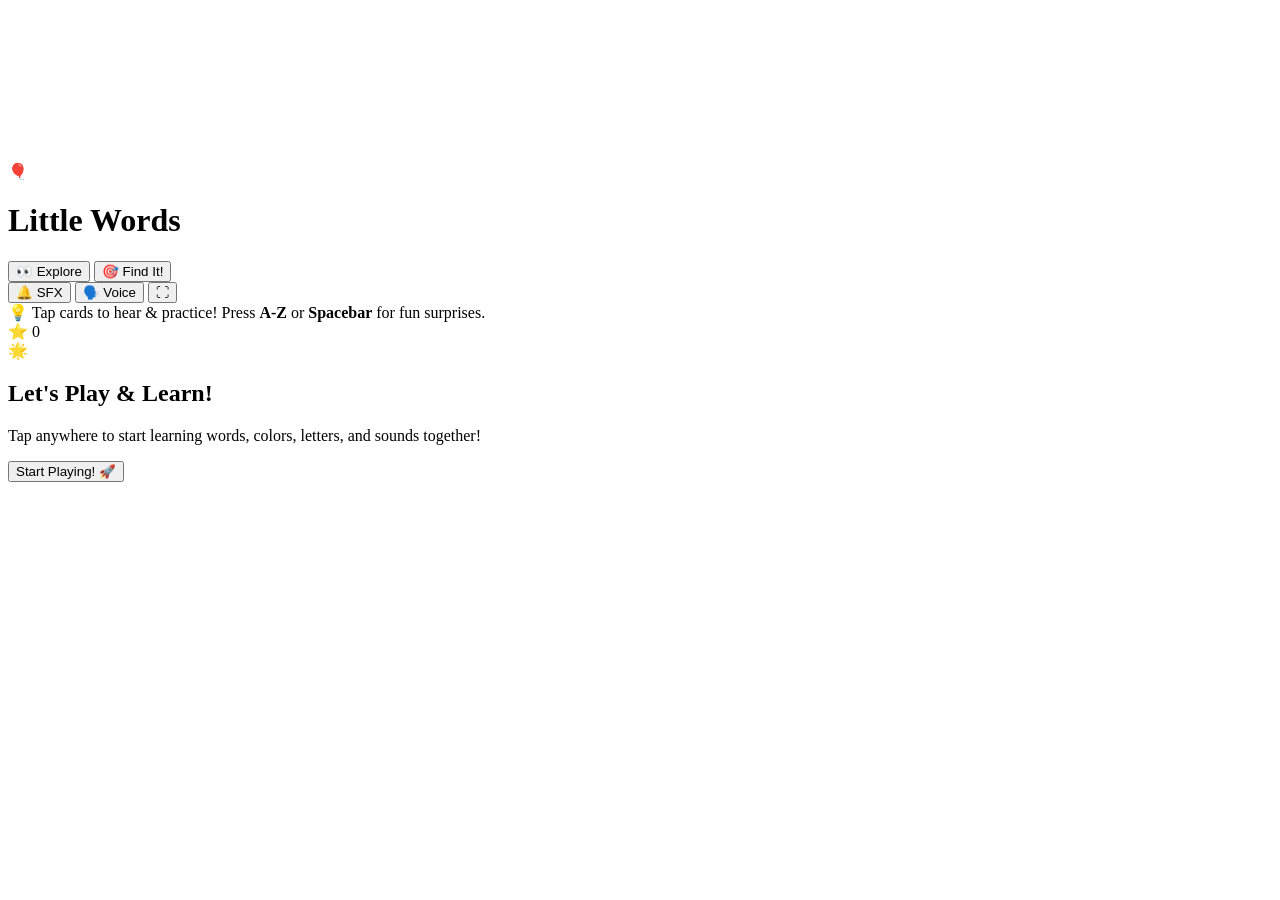
==== index.html @ f1b93fe6 "initial commit: Main HTML entry point" ====
<!DOCTYPE html>
<html lang="en">
<head>
  <meta charset="UTF-8">
  <meta name="viewport" content="width=device-width, initial-scale=1.0, maximum-scale=1.0, user-scalable=no, viewport-fit=cover">
  <meta name="theme-color" content="#FFD93D">
  <meta name="description" content="A playful, colorful web app for toddlers and guardians to learn and practice saying letters, colors, shapes, animals, objects, and more!">
  <title>Toddler Play & Learn ⭐</title>

  <!-- Google Fonts for Friendly Rounded Typography -->
  <link rel="preconnect" href="https://fonts.googleapis.com">
  <link rel="preconnect" href="https://fonts.gstatic.com" crossorigin>
  <link href="https://fonts.googleapis.com/css2?family=Nunito:wght@700;800;900&family=Quicksand:wght@600;700&display=swap" rel="stylesheet">

  <!-- Application Stylesheets -->
  <link rel="stylesheet" href="css/main.css">
  <link rel="stylesheet" href="css/animations.css">
  <link rel="stylesheet" href="css/components.css">
</head>
<body>
  <!-- Fullscreen Celebration Particles Canvas -->
  <canvas id="confetti-canvas" class="confetti-canvas" aria-hidden="true"></canvas>

  <div class="app-container" id="app">
    <!-- Header & Guardian Controls -->
    <header class="app-header">
      <div class="brand">
        <span class="brand-icon" aria-hidden="true">🎈</span>
        <h1 class="brand-title">Little Words</h1>
      </div>

      <!-- Mode Switcher -->
      <div class="mode-switcher" role="tablist" aria-label="Learning Mode">
        <button type="button" class="mode-btn active" id="btn-mode-learn" role="tab" aria-selected="true">
          <span class="mode-icon">👀</span>
          <span class="mode-text">Explore</span>
        </button>
        <button type="button" class="mode-btn" id="btn-mode-quiz" role="tab" aria-selected="false">
          <span class="mode-icon">🎯</span>
          <span class="mode-text">Find It!</span>
        </button>
      </div>

      <!-- Guardian Quick Settings / Audio Toolbar -->
      <div class="guardian-toolbar">
        <!-- Sound FX Toggle -->
        <button type="button" class="tool-btn active" id="btn-toggle-sfx" title="Sound Effects On/Off" aria-label="Sound Effects On/Off" aria-pressed="true">
          <span class="tool-icon" id="sfx-icon">🔔</span>
          <span class="tool-label">SFX</span>
        </button>

        <!-- Speech / Pronunciation Toggle -->
        <button type="button" class="tool-btn active" id="btn-toggle-speech" title="Voice Speech On/Off" aria-label="Voice Speech On/Off" aria-pressed="true">
          <span class="tool-icon" id="speech-icon">🗣️</span>
          <span class="tool-label">Voice</span>
        </button>

        <!-- Fullscreen Button -->
        <button type="button" class="tool-btn" id="btn-toggle-fullscreen" title="Fullscreen Mode" aria-label="Fullscreen Mode">
          <span class="tool-icon">⛶</span>
        </button>
      </div>
    </header>

    <!-- Category Navigation Bar -->
    <nav class="category-nav" id="category-nav" aria-label="Learning Categories">
      <!-- Category buttons generated dynamically by app.js -->
    </nav>

    <!-- Main Learning & Interactive Stage -->
    <main class="interactive-stage" id="stage">
      <!-- Stage views (Flashcard View or Quiz View) injected here -->
      <div id="flashcard-view" class="view-container"></div>
      <div id="quiz-view" class="view-container hidden"></div>
    </main>

    <!-- Footer with Tips for Guardians & Keyboard Notice -->
    <footer class="app-footer">
      <div class="footer-tip">
        <span class="tip-icon">💡</span>
        <span class="tip-text" id="footer-tip-text">Tap cards to hear & practice! Press <strong>A-Z</strong> or <strong>Spacebar</strong> for fun surprises.</span>
      </div>
      <div class="stars-counter" id="stars-counter" title="Stars Earned">
        <span class="star-icon">⭐</span>
        <span class="star-count" id="star-count-num">0</span>
      </div>
    </footer>
  </div>

  <!-- Audio Unlock / Welcome Floating Toast for first interaction -->
  <div class="welcome-overlay" id="welcome-overlay">
    <div class="welcome-card">
      <div class="welcome-emoji">🌟</div>
      <h2>Let's Play & Learn!</h2>
      <p>Tap anywhere to start learning words, colors, letters, and sounds together!</p>
      <button type="button" class="start-btn" id="btn-start">
        <span>Start Playing! 🚀</span>
      </button>
    </div>
  </div>

  <!-- Application Scripts -->
  <script type="module" src="js/app.js"></script>
</body>
</html>
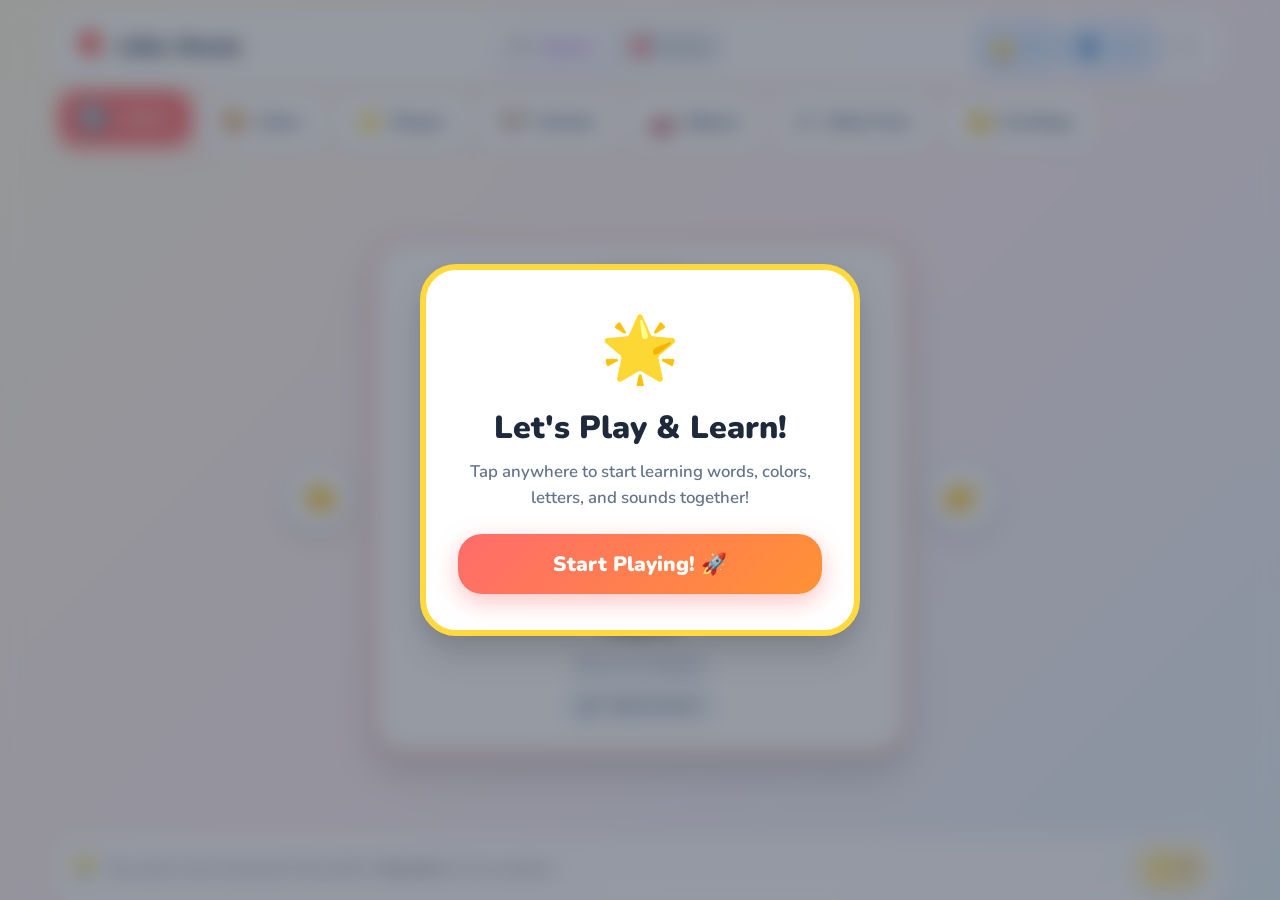
==== commit 812de5bf: "feat: ko-fi integration." ====
--- a/index.html
+++ b/index.html
@@ -101,5 +101,14 @@
 
   <!-- Application Scripts -->
   <script type="module" src="js/app.js"></script>
+  <script src='https://storage.ko-fi.com/cdn/scripts/overlay-widget.js'></script>
+  <script>
+    kofiWidgetOverlay.draw('isaacomondi', {
+      'type': 'floating-chat',
+      'floating-chat.donateButton.text': 'Support Us',
+      'floating-chat.donateButton.background-color': '#fcbf47',
+      'floating-chat.donateButton.text-color': '#323842'
+    });
+  </script>
 </body>
 </html>
--- a/css/main.css
+++ b/css/main.css
@@ -0,0 +1,428 @@
+/* ==========================================================================
+   Main Stylesheet - Design Tokens, Reset & App Layout
+   ========================================================================== */
+
+:root {
+  /* Vibrant & Friendly Kid-Safe Color Palette */
+  --bg-gradient: linear-gradient(135deg, #FFF9E6 0%, #FFF0F5 50%, #E8F4FD 100%);
+  --bg-card-default: #FFFFFF;
+  --text-main: #2D3748;
+  --text-muted: #718096;
+  --border-subtle: rgba(0, 0, 0, 0.08);
+
+  /* Theme Accents */
+  --primary-coral: #FF6B6B;
+  --primary-yellow: #FFD93D;
+  --primary-green: #6BCB77;
+  --primary-blue: #4D96FF;
+  --primary-purple: #9B5DE5;
+  --primary-pink: #F15BB5;
+  --primary-orange: #FF9234;
+
+  /* Elevation Shadows with Soft Pastel Tints */
+  --shadow-sm: 0 4px 12px rgba(0, 0, 0, 0.06);
+  --shadow-md: 0 10px 25px rgba(0, 0, 0, 0.08), 0 4px 10px rgba(0, 0, 0, 0.03);
+  --shadow-lg: 0 20px 35px rgba(0, 0, 0, 0.12), 0 8px 16px rgba(0, 0, 0, 0.06);
+  --shadow-pressed: 0 2px 4px rgba(0, 0, 0, 0.1);
+
+  /* Spring Curves */
+  --spring-bounce: cubic-bezier(0.34, 1.56, 0.64, 1);
+  --ease-soft: cubic-bezier(0.25, 1, 0.5, 1);
+
+  /* Typography */
+  --font-family: 'Nunito', 'Quicksand', -apple-system, BlinkMacSystemFont, 'Segoe UI', Roboto, sans-serif;
+}
+
+/* Reset & Box Sizing */
+*, *::before, *::after {
+  box-sizing: border-box;
+  margin: 0;
+  padding: 0;
+  -webkit-tap-highlight-color: transparent;
+}
+
+html, body {
+  width: 100%;
+  height: 100%;
+  overflow: hidden;
+  font-family: var(--font-family);
+  background: var(--bg-gradient);
+  color: var(--text-main);
+  user-select: none;
+  -webkit-user-select: none;
+  touch-action: manipulation;
+}
+
+/* Base App Shell Layout */
+.app-container {
+  display: flex;
+  flex-direction: column;
+  height: 100vh;
+  height: 100dvh;
+  max-width: 1200px;
+  margin: 0 auto;
+  padding: 12px 16px env(safe-area-inset-bottom, 12px) 16px;
+  position: relative;
+  z-index: 10;
+}
+
+/* Fullscreen Celebration Canvas */
+.confetti-canvas {
+  position: fixed;
+  top: 0;
+  left: 0;
+  width: 100vw;
+  height: 100vh;
+  pointer-events: none;
+  z-index: 999;
+}
+
+/* App Header */
+.app-header {
+  display: flex;
+  align-items: center;
+  justify-content: space-between;
+  gap: 12px;
+  padding: 8px 14px;
+  background: rgba(255, 255, 255, 0.85);
+  backdrop-filter: blur(12px);
+  -webkit-backdrop-filter: blur(12px);
+  border-radius: 24px;
+  box-shadow: var(--shadow-sm);
+  border: 2px solid rgba(255, 255, 255, 0.9);
+  flex-shrink: 0;
+}
+
+.brand {
+  display: flex;
+  align-items: center;
+  gap: 8px;
+}
+
+.brand-icon {
+  font-size: 1.8rem;
+  animation: float-subtle 3s ease-in-out infinite;
+}
+
+.brand-title {
+  font-size: 1.35rem;
+  font-weight: 900;
+  color: #334155;
+  letter-spacing: -0.5px;
+}
+
+/* Mode Switcher (Explore vs Find It!) */
+.mode-switcher {
+  display: flex;
+  background: #F1F5F9;
+  padding: 4px;
+  border-radius: 999px;
+  gap: 4px;
+}
+
+.mode-btn {
+  display: flex;
+  align-items: center;
+  gap: 6px;
+  padding: 8px 16px;
+  border: none;
+  background: transparent;
+  border-radius: 999px;
+  font-family: var(--font-family);
+  font-weight: 800;
+  font-size: 0.95rem;
+  color: var(--text-muted);
+  cursor: pointer;
+  transition: all 0.25s var(--spring-bounce);
+}
+
+.mode-btn.active {
+  background: #FFFFFF;
+  color: var(--primary-purple);
+  box-shadow: 0 4px 12px rgba(155, 93, 229, 0.2);
+  transform: scale(1.04);
+}
+
+.mode-icon {
+  font-size: 1.2rem;
+}
+
+/* Guardian Quick Audio Toolbar */
+.guardian-toolbar {
+  display: flex;
+  align-items: center;
+  gap: 6px;
+}
+
+.tool-btn {
+  display: flex;
+  align-items: center;
+  gap: 5px;
+  padding: 8px 12px;
+  border: 2px solid #E2E8F0;
+  background: #FFFFFF;
+  border-radius: 16px;
+  font-family: var(--font-family);
+  font-size: 0.85rem;
+  font-weight: 800;
+  color: #64748B;
+  cursor: pointer;
+  transition: all 0.2s var(--spring-bounce);
+}
+
+.tool-btn:hover {
+  transform: translateY(-2px);
+  border-color: #CBD5E1;
+}
+
+.tool-btn:active {
+  transform: scale(0.94);
+}
+
+.tool-btn.active {
+  background: #EBF4FF;
+  border-color: var(--primary-blue);
+  color: var(--primary-blue);
+}
+
+.tool-btn.muted {
+  opacity: 0.6;
+  background: #F8FAFC;
+  border-color: #E2E8F0;
+  color: #94A3B8;
+}
+
+.tool-icon {
+  font-size: 1.15rem;
+}
+
+/* Category Navigation Bar */
+.category-nav {
+  display: flex;
+  gap: 10px;
+  padding: 12px 4px 6px 4px;
+  overflow-x: auto;
+  overflow-y: hidden;
+  scrollbar-width: none;
+  -ms-overflow-style: none;
+  flex-shrink: 0;
+}
+
+.category-nav::-webkit-scrollbar {
+  display: none;
+}
+
+.cat-btn {
+  display: flex;
+  align-items: center;
+  gap: 8px;
+  padding: 10px 18px;
+  background: #FFFFFF;
+  border: 3px solid transparent;
+  border-radius: 20px;
+  font-family: var(--font-family);
+  font-weight: 800;
+  font-size: 1rem;
+  color: #475569;
+  cursor: pointer;
+  box-shadow: var(--shadow-sm);
+  white-space: nowrap;
+  transition: all 0.25s var(--spring-bounce);
+}
+
+.cat-btn:hover {
+  transform: translateY(-3px) scale(1.03);
+}
+
+.cat-btn:active {
+  transform: scale(0.95);
+}
+
+.cat-btn.active {
+  color: #FFFFFF;
+  border-color: rgba(255, 255, 255, 0.8);
+  box-shadow: var(--shadow-md);
+  transform: translateY(-4px) scale(1.06);
+}
+
+.cat-icon {
+  font-size: 1.35rem;
+}
+
+/* Interactive Stage Container */
+.interactive-stage {
+  flex: 1;
+  display: flex;
+  align-items: center;
+  justify-content: center;
+  padding: 8px 0;
+  position: relative;
+  min-height: 0;
+  overflow: hidden;
+}
+
+.view-container {
+  width: 100%;
+  height: 100%;
+  display: flex;
+  align-items: center;
+  justify-content: center;
+  position: relative;
+}
+
+.view-container.hidden {
+  display: none !important;
+}
+
+/* Footer & Tips */
+.app-footer {
+  display: flex;
+  align-items: center;
+  justify-content: space-between;
+  padding: 8px 14px;
+  background: rgba(255, 255, 255, 0.8);
+  backdrop-filter: blur(8px);
+  border-radius: 20px;
+  border: 2px solid rgba(255, 255, 255, 0.9);
+  flex-shrink: 0;
+  gap: 12px;
+}
+
+.footer-tip {
+  display: flex;
+  align-items: center;
+  gap: 8px;
+  font-size: 0.9rem;
+  color: #475569;
+  overflow: hidden;
+  text-overflow: ellipsis;
+  white-space: nowrap;
+}
+
+.tip-icon {
+  font-size: 1.2rem;
+}
+
+.stars-counter {
+  display: flex;
+  align-items: center;
+  gap: 6px;
+  background: #FEF3C7;
+  border: 2px solid #FDE68A;
+  padding: 6px 14px;
+  border-radius: 999px;
+  font-weight: 900;
+  color: #B45309;
+  font-size: 1.05rem;
+  box-shadow: var(--shadow-sm);
+  transition: transform 0.3s var(--spring-bounce);
+}
+
+.stars-counter.pulse {
+  animation: star-pulse 0.6s var(--spring-bounce);
+}
+
+.star-icon {
+  font-size: 1.3rem;
+}
+
+/* Welcome / Audio Unlock Overlay */
+.welcome-overlay {
+  position: fixed;
+  inset: 0;
+  background: rgba(45, 55, 72, 0.5);
+  backdrop-filter: blur(10px);
+  -webkit-backdrop-filter: blur(10px);
+  display: flex;
+  align-items: center;
+  justify-content: center;
+  z-index: 1000;
+  padding: 20px;
+  opacity: 1;
+  transition: opacity 0.4s ease;
+}
+
+.welcome-overlay.hidden {
+  opacity: 0;
+  pointer-events: none;
+}
+
+.welcome-card {
+  background: #FFFFFF;
+  padding: 36px 32px;
+  border-radius: 36px;
+  text-align: center;
+  max-width: 440px;
+  width: 100%;
+  box-shadow: var(--shadow-lg);
+  border: 6px solid #FFD93D;
+  animation: bounce-in 0.6s var(--spring-bounce);
+}
+
+.welcome-emoji {
+  font-size: 4rem;
+  margin-bottom: 12px;
+  animation: float-subtle 2.5s ease-in-out infinite;
+}
+
+.welcome-card h2 {
+  font-size: 2rem;
+  font-weight: 900;
+  color: #1E293B;
+  margin-bottom: 10px;
+}
+
+.welcome-card p {
+  font-size: 1.05rem;
+  color: #64748B;
+  line-height: 1.5;
+  margin-bottom: 24px;
+  font-weight: 600;
+}
+
+.start-btn {
+  width: 100%;
+  padding: 16px;
+  background: linear-gradient(135deg, #FF6B6B, #FF9234);
+  color: #FFFFFF;
+  border: none;
+  border-radius: 24px;
+  font-family: var(--font-family);
+  font-size: 1.3rem;
+  font-weight: 900;
+  cursor: pointer;
+  box-shadow: 0 8px 24px rgba(255, 107, 107, 0.4);
+  transition: all 0.25s var(--spring-bounce);
+}
+
+.start-btn:hover {
+  transform: translateY(-3px) scale(1.03);
+  box-shadow: 0 12px 28px rgba(255, 107, 107, 0.5);
+}
+
+.start-btn:active {
+  transform: scale(0.96);
+}
+
+/* Responsive Adjustments */
+@media (max-width: 768px) {
+  .app-header {
+    padding: 6px 10px;
+  }
+  .brand-title {
+    display: none;
+  }
+  .mode-text, .tool-label {
+    display: none;
+  }
+  .mode-btn {
+    padding: 8px 12px;
+  }
+  .tool-btn {
+    padding: 8px 10px;
+  }
+  .cat-btn {
+    padding: 8px 14px;
+    font-size: 0.9rem;
+  }
+}
--- a/css/animations.css
+++ b/css/animations.css
@@ -0,0 +1,151 @@
+/* ==========================================================================
+   Animations & Spring Physics Stylesheet
+   ========================================================================== */
+
+/* Gentle Floating Animation */
+@keyframes float-subtle {
+  0%, 100% {
+    transform: translateY(0px) rotate(0deg);
+  }
+  50% {
+    transform: translateY(-8px) rotate(2deg);
+  }
+}
+
+/* Card Tactile Squish / Bounce on Click or Tap */
+@keyframes card-squish {
+  0% {
+    transform: scale(1);
+  }
+  30% {
+    transform: scale(0.92) translateY(8px);
+  }
+  60% {
+    transform: scale(1.08) translateY(-10px);
+  }
+  80% {
+    transform: scale(0.98) translateY(2px);
+  }
+  100% {
+    transform: scale(1) translateY(0);
+  }
+}
+
+/* Big Entrance Bounce */
+@keyframes bounce-in {
+  0% {
+    opacity: 0;
+    transform: scale(0.6) translateY(40px);
+  }
+  60% {
+    opacity: 1;
+    transform: scale(1.06) translateY(-8px);
+  }
+  85% {
+    transform: scale(0.98) translateY(2px);
+  }
+  100% {
+    transform: scale(1) translateY(0);
+  }
+}
+
+/* Playful Non-Punitive Wiggle for Quiz Retries */
+@keyframes wiggle-shake {
+  0%, 100% {
+    transform: translateX(0) rotate(0deg);
+  }
+  15% {
+    transform: translateX(-12px) rotate(-6deg);
+  }
+  30% {
+    transform: translateX(10px) rotate(5deg);
+  }
+  45% {
+    transform: translateX(-8px) rotate(-3deg);
+  }
+  60% {
+    transform: translateX(6px) rotate(2deg);
+  }
+  75% {
+    transform: translateX(-3px) rotate(-1deg);
+  }
+}
+
+/* Star Counter Achievement Pulse */
+@keyframes star-pulse {
+  0% {
+    transform: scale(1);
+  }
+  50% {
+    transform: scale(1.4) rotate(15deg);
+    background: #FDE047;
+  }
+  100% {
+    transform: scale(1) rotate(0deg);
+  }
+}
+
+/* Cheerful Pop Wave for Correct Answer Cards */
+@keyframes celebration-pop {
+  0% {
+    transform: scale(1);
+  }
+  40% {
+    transform: scale(1.15) rotate(4deg);
+    box-shadow: 0 0 35px rgba(255, 217, 61, 0.9);
+  }
+  70% {
+    transform: scale(0.96) rotate(-2deg);
+  }
+  100% {
+    transform: scale(1) rotate(0deg);
+  }
+}
+
+/* Smooth Slide Transitions for Cards */
+.slide-in-right {
+  animation: slide-in-right 0.35s cubic-bezier(0.34, 1.56, 0.64, 1) forwards;
+}
+
+.slide-in-left {
+  animation: slide-in-left 0.35s cubic-bezier(0.34, 1.56, 0.64, 1) forwards;
+}
+
+@keyframes slide-in-right {
+  0% {
+    opacity: 0;
+    transform: translateX(60px) scale(0.92);
+  }
+  100% {
+    opacity: 1;
+    transform: translateX(0) scale(1);
+  }
+}
+
+@keyframes slide-in-left {
+  0% {
+    opacity: 0;
+    transform: translateX(-60px) scale(0.92);
+  }
+  100% {
+    opacity: 1;
+    transform: translateX(0) scale(1);
+  }
+}
+
+/* Interactive Utility Classes */
+.animate-squish {
+  animation: card-squish 0.5s cubic-bezier(0.34, 1.56, 0.64, 1);
+}
+
+.animate-wiggle {
+  animation: wiggle-shake 0.6s ease-in-out;
+}
+
+.animate-celebrate {
+  animation: celebration-pop 0.6s cubic-bezier(0.34, 1.56, 0.64, 1);
+}
+
+.animate-bounce-in {
+  animation: bounce-in 0.45s cubic-bezier(0.34, 1.56, 0.64, 1);
+}
--- a/css/components.css
+++ b/css/components.css
@@ -0,0 +1,397 @@
+/* ==========================================================================
+   Components Stylesheet - Cards, Quiz Grids, Controls & Badges
+   ========================================================================== */
+
+/* ==========================================================================
+   1. Flashcard / Learn View Component
+   ========================================================================== */
+.flashcard-stage {
+  display: flex;
+  align-items: center;
+  justify-content: center;
+  width: 100%;
+  height: 100%;
+  position: relative;
+  gap: 16px;
+}
+
+/* Big Navigation Arrow Buttons (Prev / Next) */
+.nav-arrow-btn {
+  width: 72px;
+  height: 72px;
+  min-width: 72px;
+  border-radius: 50%;
+  background: #FFFFFF;
+  border: 4px solid #E2E8F0;
+  box-shadow: var(--shadow-md);
+  display: flex;
+  align-items: center;
+  justify-content: center;
+  font-size: 2rem;
+  color: #334155;
+  cursor: pointer;
+  transition: all 0.25s var(--spring-bounce);
+  z-index: 20;
+}
+
+.nav-arrow-btn:hover {
+  transform: scale(1.12);
+  border-color: var(--primary-blue);
+  color: var(--primary-blue);
+  box-shadow: var(--shadow-lg);
+}
+
+.nav-arrow-btn:active {
+  transform: scale(0.9);
+}
+
+/* The Main Hero Card */
+.flashcard {
+  flex: 1;
+  max-width: 540px;
+  height: 100%;
+  max-height: 520px;
+  background: #FFFFFF;
+  border-radius: 36px;
+  padding: 24px 28px;
+  display: flex;
+  flex-direction: column;
+  align-items: center;
+  justify-content: space-between;
+  box-shadow: var(--shadow-lg);
+  border: 8px solid transparent;
+  cursor: pointer;
+  position: relative;
+  transition: transform 0.2s var(--spring-bounce), box-shadow 0.2s ease;
+  user-select: none;
+}
+
+.flashcard:hover {
+  transform: translateY(-4px);
+  box-shadow: 0 24px 45px rgba(0, 0, 0, 0.15);
+}
+
+.flashcard:active {
+  transform: scale(0.96) translateY(4px);
+}
+
+/* Card Badge Header (e.g. "Letter A", "Animal", "Color") */
+.card-badge {
+  display: inline-flex;
+  align-items: center;
+  gap: 6px;
+  padding: 6px 16px;
+  background: rgba(0, 0, 0, 0.05);
+  border-radius: 999px;
+  font-size: 0.9rem;
+  font-weight: 800;
+  color: #64748B;
+  text-transform: uppercase;
+  letter-spacing: 0.5px;
+}
+
+/* Graphic Area */
+.card-graphic {
+  flex: 1;
+  width: 100%;
+  display: flex;
+  align-items: center;
+  justify-content: center;
+  padding: 8px 0;
+  position: relative;
+}
+
+.card-svg-container {
+  width: 100%;
+  height: 100%;
+  max-height: 240px;
+  display: flex;
+  align-items: center;
+  justify-content: center;
+}
+
+.card-svg-container svg {
+  max-width: 100%;
+  max-height: 100%;
+  filter: drop-shadow(0 8px 16px rgba(0, 0, 0, 0.08));
+  transition: transform 0.3s var(--spring-bounce);
+}
+
+.flashcard:hover .card-svg-container svg {
+  transform: scale(1.06);
+}
+
+/* Card Text & Typography */
+.card-text-container {
+  text-align: center;
+  width: 100%;
+  display: flex;
+  flex-direction: column;
+  align-items: center;
+  gap: 6px;
+}
+
+.card-title {
+  font-size: 3.8rem;
+  font-weight: 900;
+  line-height: 1;
+  letter-spacing: -1px;
+  color: #1E293B;
+}
+
+.card-subtitle {
+  font-size: 1.6rem;
+  font-weight: 800;
+  color: #475569;
+}
+
+.card-phonics {
+  display: inline-block;
+  font-size: 1.1rem;
+  font-weight: 700;
+  color: #94A3B8;
+  background: #F8FAFC;
+  padding: 4px 14px;
+  border-radius: 12px;
+  margin-top: 2px;
+}
+
+/* Tap to Pronounce Prompt Pill */
+.card-action-prompt {
+  display: flex;
+  align-items: center;
+  gap: 8px;
+  font-size: 1rem;
+  font-weight: 800;
+  color: #64748B;
+  background: #F1F5F9;
+  padding: 8px 20px;
+  border-radius: 999px;
+  margin-top: 6px;
+  transition: background 0.2s ease, color 0.2s ease;
+}
+
+.flashcard:hover .card-action-prompt {
+  background: var(--primary-yellow);
+  color: #78350F;
+}
+
+/* ==========================================================================
+   2. "Find It!" Quiz View Component
+   ========================================================================== */
+.quiz-stage {
+  display: flex;
+  flex-direction: column;
+  align-items: center;
+  justify-content: space-between;
+  width: 100%;
+  height: 100%;
+  max-width: 800px;
+  gap: 16px;
+}
+
+/* Quiz Prompt Header */
+.quiz-prompt-card {
+  background: #FFFFFF;
+  border-radius: 28px;
+  padding: 16px 28px;
+  box-shadow: var(--shadow-md);
+  border: 4px solid var(--primary-purple);
+  display: flex;
+  align-items: center;
+  gap: 16px;
+  cursor: pointer;
+  transition: transform 0.2s var(--spring-bounce);
+  max-width: 600px;
+  width: 100%;
+}
+
+.quiz-prompt-card:hover {
+  transform: scale(1.02);
+}
+
+.quiz-speaker-btn {
+  width: 56px;
+  height: 56px;
+  border-radius: 50%;
+  background: linear-gradient(135deg, var(--primary-purple), #7B2CBF);
+  border: none;
+  color: #FFFFFF;
+  font-size: 1.8rem;
+  display: flex;
+  align-items: center;
+  justify-content: center;
+  box-shadow: 0 6px 16px rgba(155, 93, 229, 0.4);
+  cursor: pointer;
+  flex-shrink: 0;
+  animation: float-subtle 2s ease-in-out infinite;
+}
+
+.quiz-prompt-content {
+  display: flex;
+  flex-direction: column;
+}
+
+.quiz-prompt-sub {
+  font-size: 0.95rem;
+  font-weight: 800;
+  color: #9333EA;
+  text-transform: uppercase;
+  letter-spacing: 0.5px;
+}
+
+.quiz-prompt-title {
+  font-size: 1.6rem;
+  font-weight: 900;
+  color: #1E293B;
+  line-height: 1.2;
+}
+
+/* Quiz Choices Grid */
+.quiz-grid {
+  flex: 1;
+  display: grid;
+  grid-template-columns: repeat(3, 1fr);
+  gap: 16px;
+  width: 100%;
+  max-height: 420px;
+  align-items: stretch;
+}
+
+.quiz-choice-card {
+  background: #FFFFFF;
+  border-radius: 28px;
+  padding: 16px;
+  display: flex;
+  flex-direction: column;
+  align-items: center;
+  justify-content: center;
+  gap: 12px;
+  box-shadow: var(--shadow-md);
+  border: 6px solid #F1F5F9;
+  cursor: pointer;
+  transition: transform 0.25s var(--spring-bounce), border-color 0.2s ease, box-shadow 0.2s ease;
+  position: relative;
+  overflow: hidden;
+}
+
+.quiz-choice-card:hover {
+  transform: translateY(-6px) scale(1.03);
+  box-shadow: var(--shadow-lg);
+  border-color: var(--primary-blue);
+}
+
+.quiz-choice-card:active {
+  transform: scale(0.95);
+}
+
+.quiz-choice-svg {
+  width: 100%;
+  height: 140px;
+  display: flex;
+  align-items: center;
+  justify-content: center;
+}
+
+.quiz-choice-svg svg {
+  max-width: 100%;
+  max-height: 100%;
+  filter: drop-shadow(0 6px 12px rgba(0, 0, 0, 0.08));
+}
+
+.quiz-choice-label {
+  font-size: 1.5rem;
+  font-weight: 900;
+  color: #1E293B;
+  text-align: center;
+}
+
+/* Quiz Feedback States */
+.quiz-choice-card.correct {
+  border-color: var(--primary-green) !important;
+  background: #F0FDF4;
+  animation: celebration-pop 0.6s var(--spring-bounce);
+}
+
+.quiz-choice-card.incorrect {
+  border-color: #F87171 !important;
+  background: #FEF2F2;
+  animation: wiggle-shake 0.6s ease-in-out;
+}
+
+/* ==========================================================================
+   3. Responsive Media Queries
+   ========================================================================== */
+@media (max-width: 768px) {
+  .nav-arrow-btn {
+    width: 52px;
+    height: 52px;
+    min-width: 52px;
+    font-size: 1.5rem;
+  }
+
+  .flashcard {
+    padding: 16px;
+    border-radius: 28px;
+  }
+
+  .card-title {
+    font-size: 2.8rem;
+  }
+
+  .card-subtitle {
+    font-size: 1.3rem;
+  }
+
+  .card-action-prompt {
+    font-size: 0.85rem;
+    padding: 6px 14px;
+  }
+
+  .quiz-grid {
+    grid-template-columns: repeat(3, 1fr);
+    gap: 10px;
+  }
+
+  .quiz-choice-svg {
+    height: 100px;
+  }
+
+  .quiz-choice-label {
+    font-size: 1.15rem;
+  }
+
+  .quiz-prompt-title {
+    font-size: 1.25rem;
+  }
+
+  .quiz-speaker-btn {
+    width: 44px;
+    height: 44px;
+    font-size: 1.4rem;
+  }
+}
+
+@media (max-width: 480px) {
+  .quiz-grid {
+    grid-template-columns: 1fr;
+    max-height: none;
+    overflow-y: auto;
+  }
+
+  .quiz-choice-card {
+    flex-direction: row;
+    padding: 12px 18px;
+    justify-content: flex-start;
+    gap: 16px;
+  }
+
+  .quiz-choice-svg {
+    width: 70px;
+    height: 70px;
+  }
+
+  .quiz-choice-label {
+    font-size: 1.3rem;
+  }
+}
